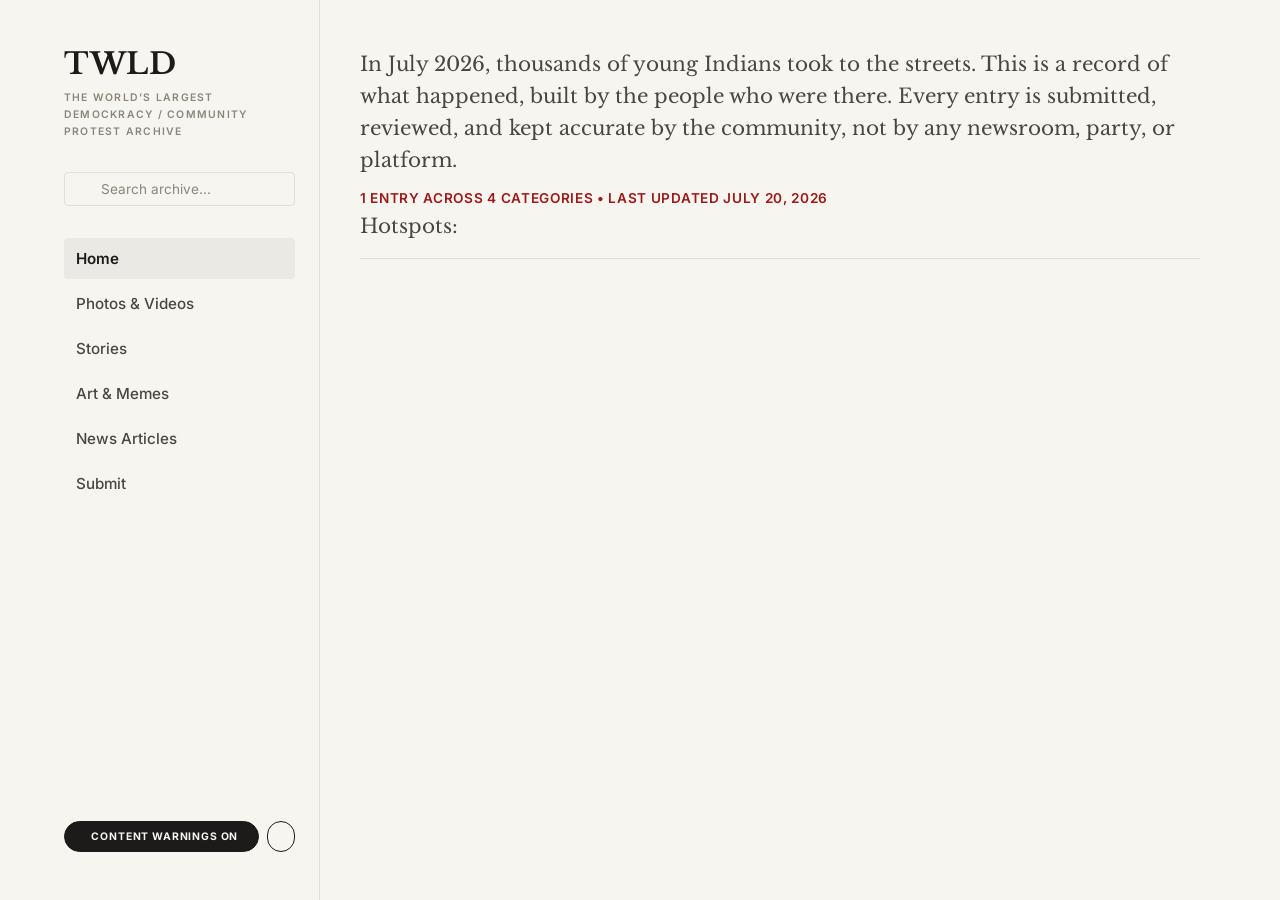
==== docs/index.html @ 3f421980 "Strip EXIF metadata and rebuild site" ====
<!DOCTYPE html>
<html lang="en">
<head>
  <meta charset="UTF-8">
  <meta name="viewport" content="width=device-width, initial-scale=1.0">
  <title>TWLD - The World's Largest Demockracy</title>
  <meta name="description" content="Community archive documenting India's youth-led protest movement. A chronological record of events, verified by contributors.">
  <meta property="og:title" content="TWLD - The World's Largest Demockracy">
  <meta property="og:description" content="Community archive documenting India's youth-led protest movement.">
  <meta property="og:type" content="website">
  <link rel="preconnect" href="https://fonts.googleapis.com">
  <link rel="preconnect" href="https://fonts.gstatic.com" crossorigin>
  <link href="https://fonts.googleapis.com/css2?family=Libre+Baskerville:ital,wght@0,400;0,700;1,400&family=Inter:wght@400;500;600;700&display=swap" rel="stylesheet">
  <link rel="stylesheet" href="./styles.css?v=1784739931500">
  <script src="https://unpkg.com/lucide@latest"></script>
  <script async src="https://tally.so/widgets/embed.js"></script>
</head>
<body>
  
  <button class="mobile-menu-toggle" id="mobile-menu-toggle" aria-label="Toggle menu">
    <span class="hamburger"></span>
    <span class="hamburger"></span>
    <span class="hamburger"></span>
  </button>

  <div class="app-container">
    <aside class="sidebar" id="sidebar">
      <header class="masthead" id="site-header">
        <div class="masthead-brand">
          <h1 class="masthead-title"><a href="./" class="masthead-link">TWLD</a></h1>
          <p class="masthead-sub">The World's Largest Demockracy / Community Protest Archive</p>
        </div>
      </header>

      
      <div class="search-container">
        <i data-lucide="search" class="search-icon"></i>
        <input type="text" id="search-input" class="search-input" placeholder="Search archive..." aria-label="Search">
        <button id="clear-search" class="clear-search-btn hidden" aria-label="Clear search">
          <i data-lucide="x"></i>
        </button>
      </div>
      

      <nav class="sidebar-nav">
        <ul class="nav-links">
          <li><a href="./" class="nav-link active">Home</a></li>
          
          <li><a href="./photos-videos/" class="nav-link ">Photos & Videos</a></li>
          
          <li><a href="./stories/" class="nav-link ">Stories</a></li>
          
          <li><a href="./art-memes/" class="nav-link ">Art & Memes</a></li>
          
          <li><a href="./news-articles/" class="nav-link ">News Articles</a></li>
          
          <li><a href="./submit/" class="nav-link ">Submit</a></li>
        </ul>
      </nav>

      <div class="sidebar-footer">
        <div class="sidebar-footer-actions">
          <button
            type="button"
            role="switch"
            aria-checked="true"
            aria-label="Toggle content warnings"
            class="cw-toggle active"
            id="cw-checkbox"
          >
            <i data-lucide="eye-off"></i>
            <span>Content warnings ON</span>
          </button>
          <button
            type="button"
            aria-label="Toggle dark mode"
            class="theme-toggle"
            id="theme-toggle"
          >
            <i data-lucide="moon"></i>
          </button>
        </div>
      </div>
    </aside>

    <main class="main-content">
      

      
        <div class="home-intro">
          <p>In July 2026, thousands of young Indians took to the streets. This is a record of what happened, built by the people who were there. Every entry is submitted, reviewed, and kept accurate by the community, not by any newsroom, party, or platform.</p>
          <p class="home-stats">
            1 entry across 4 categories
             &bull; Last updated July 20, 2026
          </p>
          <!-- Quick City Filters -->
          <div class="city-filters" id="city-filters">
            <span class="city-filters-label">Hotspots:</span>
            <!-- Rendered by JS -->
          </div>
        </div>
      
      
      
      <div class="archive" id="timeline-container">
        <!-- Rendered by JS -->
      </div>
      
    </main>
  </div>

  <div class="lightbox-overlay hidden" id="lightbox" role="dialog" aria-modal="true" aria-label="Image viewer">
    <button class="lightbox-close" id="lightbox-close" aria-label="Close"><i data-lucide="x"></i></button>
    <button class="lightbox-nav lightbox-prev" id="lightbox-prev" aria-label="Previous image"><i data-lucide="chevron-left"></i></button>
    <button class="lightbox-nav lightbox-next" id="lightbox-next" aria-label="Next image"><i data-lucide="chevron-right"></i></button>
    <img class="lightbox-img" id="lightbox-img" src="" alt="">
    <div class="lightbox-counter" id="lightbox-counter"></div>
  </div>

  <noscript>
    <div style="padding:3rem;text-align:center;font-family:Inter,sans-serif;">
      <h2>JavaScript Required</h2>
      <p>This archive requires JavaScript to render entries. Please enable JavaScript and reload.</p>
    </div>
  </noscript>

  <script>
    window.__EVENTS__ = [{"id":"2026-07-20-jantar-mantar","date":"2026-07-20","location":"Jantar Mantar, New Delhi","title":"March to Parliament on opening day of monsoon session","category":"photos-videos","description":"Thousands of youth protesters, part of the Cockroach Janta Party movement, marched toward Parliament demanding the Education Minister's resignation. Police used tear gas and batons; organizers reported it as the movement's largest protest yet.","tags":["police-action","march","parliament"],"graphic_content":true,"images":[],"contributor":"TWLD (seed entry)","submitted_via":"github-pr","verified":true}];
    window.__CATEGORIES__ = [{"id":"photos-videos","label":"Photos & Videos"},{"id":"stories","label":"Stories"},{"id":"art-memes","label":"Art & Memes"},{"id":"news-articles","label":"News Articles"}];
    window.__PAGE_TYPE__ = 'home';
    window.__CATEGORY_ID__ = null;
    window.__DEPTH__ = './';
  </script>
  <script src="./main.js"></script>
</body>
</html>
---- docs/styles.css ----
:root {
  --bg:             #F7F5F0;
  --bg-card:        #FFFFFF;
  --text:           #1C1B1A;
  --text-secondary: #4A4641;
  --text-muted:     #8B857A;
  --accent:         #9D1A1A;
  --rule:           #E4DFD5;
  --rule-heavy:     #1C1B1A;
  --cw-bg:          #FFF4F4;
  --cw-text:        #8C1818;
}

:root.dark-mode {
  --bg:             #1C1B1A;
  --bg-card:        #262422;
  --text:           #F7F5F0;
  --text-secondary: #C8C3BC;
  --text-muted:     #8B857A;
  --accent:         #FF6B6B;
  --rule:           #363330;
  --rule-heavy:     #F7F5F0;
  --cw-bg:          #3D1F1F;
  --cw-text:        #FF9E9E;
}

*, *::before, *::after { box-sizing: border-box; margin: 0; padding: 0; }

html {
  font-size: 16px;
  scroll-behavior: smooth;
  -webkit-font-smoothing: antialiased;
  -moz-osx-font-smoothing: grayscale;
}

body {
  font-family: 'Inter', system-ui, -apple-system, sans-serif;
  background: var(--bg);
  color: var(--text);
  line-height: 1.65;
  min-height: 100vh;
}

/* Layout */
.app-container {
  display: flex;
  min-height: 100vh;
  max-width: 1200px;
  margin: 0 auto;
}

.sidebar {
  width: 280px;
  flex-shrink: 0;
  padding: 3rem 1.5rem;
  border-right: 1px solid var(--rule);
  display: flex;
  flex-direction: column;
  position: sticky;
  top: 0;
  height: 100vh;
  overflow-y: auto;
}

.main-content {
  flex: 1;
  min-width: 0;
  padding: 3rem 2.5rem;
}

/* Mobile Toggle */
.mobile-menu-toggle {
  display: none;
  position: fixed;
  top: 1rem;
  right: 1rem;
  z-index: 1000;
  background: var(--text);
  border: none;
  border-radius: 4px;
  padding: 0.5rem;
  cursor: pointer;
}

.hamburger {
  display: block;
  width: 20px;
  height: 2px;
  background: var(--bg);
  margin: 4px 0;
}

/* Masthead */
.masthead-brand {
  display: flex;
  flex-direction: column;
  margin-bottom: 2rem;
}

.masthead-title {
  font-family: 'Libre Baskerville', Georgia, serif;
  font-size: 1.85rem;
  font-weight: 700;
  letter-spacing: 0.02em;
  color: var(--text);
  line-height: 1.1;
}

.masthead-link {
  color: inherit;
  text-decoration: none;
}

.masthead-sub {
  font-size: 0.65rem;
  color: var(--text-muted);
  font-weight: 600;
  text-transform: uppercase;
  letter-spacing: 0.12em;
  margin-top: 0.5rem;
}

/* Navigation Links */
.sidebar-nav {
  margin-bottom: 2.5rem;
}

.nav-links {
  list-style: none;
}

.nav-links li {
  margin-bottom: 0.25rem;
}

.nav-link {
  display: block;
  font-family: 'Inter', sans-serif;
  font-size: 0.95rem;
  font-weight: 500;
  color: var(--text-secondary);
  text-decoration: none;
  padding: 0.5rem 0.75rem;
  border-radius: 4px;
  transition: all 0.2s ease;
}

.nav-link:hover {
  background: rgba(0,0,0,0.03);
  color: var(--text);
}

.nav-link.active {
  background: rgba(0,0,0,0.05);
  color: var(--text);
  font-weight: 600;
}



.sidebar-footer {
  margin-top: auto;
  padding-top: 2rem;
}

.sidebar-footer-actions {
  display: flex;
  gap: 0.5rem;
  align-items: stretch;
}

.cw-toggle {
  font-family: 'Inter', sans-serif;
  font-size: 0.65rem;
  font-weight: 700;
  text-transform: uppercase;
  letter-spacing: 0.08em;
  padding: 0.5rem 1rem;
  background: transparent;
  border: 1px solid var(--rule-heavy);
  border-radius: 40px;
  color: var(--text);
  cursor: pointer;
  transition: all 0.2s ease;
  flex: 1;
  display: flex;
  align-items: center;
  justify-content: center;
  gap: 0.4rem;
}

.cw-toggle.active {
  background: var(--text);
  color: var(--bg);
}

.cw-toggle:hover { opacity: 0.8; }

.theme-toggle {
  background: transparent;
  border: 1px solid var(--rule-heavy);
  border-radius: 40px;
  color: var(--text);
  cursor: pointer;
  display: flex;
  align-items: center;
  justify-content: center;
  padding: 0 0.8rem;
  transition: all 0.2s ease;
  flex-shrink: 0;
}

.theme-toggle:hover {
  background: var(--text);
  color: var(--bg);
}

/* Intro */
.home-intro {
  font-family: 'Libre Baskerville', Georgia, serif;
  font-size: 1.25rem;
  color: var(--text-secondary);
  line-height: 1.6;
  margin-bottom: 1.25rem;
  padding-bottom: 1rem;
  border-bottom: 1px solid var(--rule);
}

.home-stats {
  font-family: 'Inter', sans-serif;
  font-size: 0.85rem;
  font-weight: 600;
  color: var(--accent);
  margin-top: 0.75rem;
  text-transform: uppercase;
  letter-spacing: 0.05em;
}

/* Categories */
.category-section {
  margin-bottom: 5rem;
}

.category-section:last-child {
  margin-bottom: 0;
}

.colophon p { margin-bottom: 0.5rem; }
.colophon p:last-child { margin-bottom: 0; }

.footer-callout {
  font-family: 'Libre Baskerville', Georgia, serif;
  font-style: italic;
  font-size: 1.1rem;
  color: var(--text);
  margin-bottom: 1rem !important;
}

.category-eyebrow {
  display: block;
  font-family: 'Inter', sans-serif;
  font-size: 0.65rem;
  font-weight: 700;
  text-transform: uppercase;
  letter-spacing: 0.18em;
  color: var(--text-muted);
  margin-bottom: 0.5rem;
}

.category-header {
  font-family: 'Libre Baskerville', Georgia, serif;
  font-size: 2.2rem;
  font-weight: 700;
  color: var(--text);
  border-bottom: 1px solid var(--rule);
  padding-bottom: 1rem;
  margin-bottom: 2rem;
  display: flex;
  justify-content: space-between;
  align-items: baseline;
}

.category-count {
  font-family: 'Inter', sans-serif;
  font-size: 0.85rem;
  font-weight: 500;
  color: var(--text-muted);
}

.view-all-link {
  display: inline-block;
  font-family: 'Inter', sans-serif;
  font-size: 0.85rem;
  font-weight: 600;
  color: var(--accent);
  text-decoration: none;
  margin-top: 1rem;
  transition: opacity 0.2s ease;
}

.view-all-link:hover {
  opacity: 0.7;
}

/* Entry */
.entry {
  background: var(--bg-card);
  border: 1px solid var(--rule);
  box-shadow: 0 4px 20px rgba(0,0,0,0.02);
  border-radius: 6px;
  padding: 2.5rem 3rem;
  margin-bottom: 2rem;
  opacity: 0;
  transform: translateY(10px);
  transition: opacity 0.5s ease, transform 0.5s ease, box-shadow 0.3s ease;
}

.entry.visible {
  opacity: 1;
  transform: translateY(0);
}

.entry:hover {
  box-shadow: 0 8px 30px rgba(0,0,0,0.05);
}

.entry-date {
  display: block;
  font-family: 'Inter', sans-serif;
  font-size: 0.7rem;
  font-weight: 600;
  text-transform: uppercase;
  letter-spacing: 0.12em;
  color: var(--text-muted);
  margin-bottom: 0.25rem;
}

.entry-location {
  font-family: 'Libre Baskerville', Georgia, serif;
  font-size: 0.9rem;
  font-style: italic;
  color: var(--text-secondary);
  margin-bottom: 1.75rem;
}

.entry-title {
  font-family: 'Libre Baskerville', Georgia, serif;
  font-size: 1.6rem;
  font-weight: 700;
  line-height: 1.3;
  color: var(--text);
  margin-bottom: 1.25rem;
}

.entry-body {
  font-size: 0.95rem;
  color: var(--text-secondary);
  line-height: 1.8;
  margin-bottom: 1.5rem;
}

.entry-source-link {
  display: inline-block;
  font-family: 'Inter', sans-serif;
  font-size: 0.85rem;
  font-weight: 600;
  color: var(--accent);
  text-decoration: none;
  margin-bottom: 1.5rem;
  transition: opacity 0.2s ease;
}
.entry-source-link:hover { opacity: 0.7; }

.entry-tags {
  font-size: 0.7rem;
  color: var(--accent);
  font-weight: 600;
  text-transform: uppercase;
  letter-spacing: 0.08em;
  margin-bottom: 0.75rem;
}

.entry-meta {
  display: flex;
  align-items: center;
  gap: 0.75rem;
  flex-wrap: wrap;
  font-size: 0.75rem;
  color: var(--text-muted);
  border-top: 1px solid var(--rule);
  padding-top: 1rem;
  margin-top: 1rem;
}

.verified-stamp {
  display: inline-flex;
  align-items: center;
  font-size: 0.6rem;
  font-weight: 700;
  text-transform: uppercase;
  letter-spacing: 0.12em;
  color: #1A7B4A;
  border: 1px solid #1A7B4A;
  border-radius: 3px;
  padding: 0.15rem 0.4rem;
  line-height: 1.4;
}

/* Image Gallery */
.entry-gallery {
  display: grid;
  grid-template-columns: repeat(auto-fill, minmax(160px, 1fr));
  gap: 0.5rem;
  margin-bottom: 1.5rem;
}

.gallery-thumb {
  aspect-ratio: 4 / 3;
  overflow: hidden;
  cursor: pointer;
  border-radius: 4px;
  border: 1px solid var(--rule);
  transition: border-color 0.15s ease, transform 0.15s ease;
}

.gallery-thumb:hover {
  border-color: var(--text);
  transform: scale(1.02);
}

.gallery-thumb img {
  width: 100%;
  height: 100%;
  object-fit: cover;
  display: block;
}

/* Content Warning Bar */
.cw-bar {
  background: var(--cw-bg);
  border-left: 3px solid var(--cw-text);
  border-radius: 0 4px 4px 0;
  padding: 1.25rem 1.5rem;
  margin: 1rem 0 2rem;
}

.cw-bar.hidden { display: none; }
.entry-content.hidden { display: none; }

.cw-bar-inner {
  display: flex;
  align-items: center;
  gap: 1.25rem;
  flex-wrap: wrap;
}

.cw-label {
  font-size: 0.65rem;
  font-weight: 700;
  text-transform: uppercase;
  letter-spacing: 0.12em;
  color: var(--cw-text);
  flex-shrink: 0;
}

.cw-desc {
  font-size: 0.85rem;
  color: var(--text-secondary);
  flex: 1;
  min-width: 150px;
}

.cw-reveal {
  font-family: 'Inter', sans-serif;
  font-size: 0.65rem;
  font-weight: 700;
  text-transform: uppercase;
  letter-spacing: 0.08em;
  color: var(--cw-text);
  background: transparent;
  border: 1px solid var(--cw-text);
  border-radius: 3px;
  padding: 0.35rem 0.8rem;
  cursor: pointer;
  transition: all 0.15s ease;
  flex-shrink: 0;
}

.cw-reveal:hover {
  background: var(--cw-text);
  color: #fff;
}

/* Lightbox */
.lightbox-overlay {
  position: fixed;
  inset: 0;
  z-index: 1000;
  background: rgba(28, 27, 26, 0.95);
  backdrop-filter: blur(5px);
  display: flex;
  align-items: center;
  justify-content: center;
  transition: opacity 0.25s ease;
}

.lightbox-overlay.hidden {
  opacity: 0;
  pointer-events: none;
}

.lightbox-close, .lightbox-nav {
  position: absolute;
  color: rgba(255,255,255,0.6);
  background: none;
  border: none;
  cursor: pointer;
  line-height: 1;
  transition: color 0.15s ease;
}

.lightbox-close {
  top: 1.5rem;
  right: 2rem;
  font-size: 2.5rem;
}

.lightbox-nav {
  top: 50%;
  transform: translateY(-50%);
  font-size: 3rem;
  padding: 1rem;
}

.lightbox-close:hover, .lightbox-nav:hover { color: #fff; }
.lightbox-prev { left: 1rem; }
.lightbox-next { right: 1rem; }

.lightbox-img {
  max-width: 90vw;
  max-height: 85vh;
  object-fit: contain;
  user-select: none;
  box-shadow: 0 10px 40px rgba(0,0,0,0.3);
}

.lightbox-counter {
  position: absolute;
  bottom: 1.5rem;
  left: 50%;
  transform: translateX(-50%);
  font-size: 0.75rem;
  color: rgba(255,255,255,0.6);
  font-family: 'Inter', sans-serif;
  letter-spacing: 0.05em;
}

/* Empty State */
.empty-state {
  text-align: center;
  padding: 5rem 1.5rem;
}

.empty-state.hidden { display: none; }

.empty-text {
  font-family: 'Libre Baskerville', Georgia, serif;
  font-size: 1.2rem;
  font-style: italic;
  color: var(--text-muted);
  margin-bottom: 1.5rem;
}

.empty-reset {
  font-family: 'Inter', sans-serif;
  font-size: 0.75rem;
  font-weight: 600;
  text-transform: uppercase;
  letter-spacing: 0.08em;
  color: var(--text);
  background: none;
  border: 1px solid var(--text);
  border-radius: 40px;
  padding: 0.5rem 1.25rem;
  cursor: pointer;
  transition: all 0.2s ease;
}

.empty-reset:hover {
  background: var(--text);
  color: var(--bg);
}

/* Footer */
.colophon {
  border-top: 1px solid var(--rule);
  padding: 3rem 1.5rem;
  text-align: left;
  font-size: 0.85rem;
  color: var(--text-muted);
}

.footer-callout {
  font-family: 'Inter', sans-serif !important;
  font-style: normal !important;
  font-weight: 600;
  font-size: 1.1rem;
  color: var(--text);
  margin-bottom: 0.5rem;
}

.colophon-links { margin-top: 0.5rem; }

.colophon-links a {
  color: var(--text-secondary);
  text-decoration: underline;
  text-underline-offset: 3px;
  transition: color 0.15s ease;
}

.colophon-links a:hover { color: var(--text); }

.sep { margin: 0 0.5rem; color: var(--rule); }

/* Responsive */
/* Submit Page */
.submit-intro {
  font-family: 'Libre Baskerville', Georgia, serif;
  font-style: italic;
  font-size: 1.5rem;
  color: var(--text);
  margin-bottom: 3rem;
  text-align: center;
}

.submit-options {
  display: grid;
  grid-template-columns: 1fr;
  gap: 2rem;
  max-width: 900px;
  margin: 0 auto 5rem auto;
}

.submit-card {
  background: var(--bg-card);
  border: 1px solid var(--rule);
  padding: 2.5rem;
  border-radius: 8px;
  display: flex;
  flex-direction: column;
}

.submit-card h3 {
  font-family: 'Libre Baskerville', Georgia, serif;
  font-size: 1.35rem;
  margin-bottom: 1rem;
  color: var(--text);
}

.submit-card p {
  font-size: 0.95rem;
  color: var(--text-secondary);
  line-height: 1.6;
  margin-bottom: 2rem;
  flex: 1;
}

.submit-btn {
  display: inline-block;
  background: var(--accent);
  color: #fff;
  padding: 0.8rem 1.5rem;
  text-decoration: none;
  font-weight: 600;
  font-size: 0.9rem;
  border-radius: 4px;
  text-align: center;
  transition: opacity 0.2s ease;
}
.submit-btn:hover { opacity: 0.9; }

.submit-btn-outline {
  display: inline-block;
  background: transparent;
  color: var(--text);
  border: 1px solid var(--text);
  padding: 0.8rem 1.5rem;
  text-decoration: none;
  font-weight: 600;
  font-size: 0.9rem;
  border-radius: 4px;
  text-align: center;
  transition: all 0.2s ease;
  margin-bottom: 1rem;
}
.submit-btn-outline:hover {
  background: var(--text);
  color: var(--bg);
}

.submit-link {
  font-size: 0.85rem;
  color: var(--text-muted);
  text-decoration: underline;
  text-align: center;
}
.submit-link:hover {
  color: var(--text);
}

/* Search Input */
.search-container {
  position: relative;
  margin-bottom: 2rem;
}
.search-input {
  width: 100%;
  font-family: 'Inter', sans-serif;
  font-size: 0.85rem;
  background: transparent;
  border: 1px solid var(--rule);
  border-radius: 4px;
  padding: 0.5rem 0.75rem 0.5rem 2.25rem;
  color: var(--text);
  transition: border-color 0.2s ease;
}
.search-input:focus {
  outline: none;
  border-color: var(--text-secondary);
}
.search-input::placeholder {
  color: var(--text-muted);
}
.search-icon {
  position: absolute;
  left: 0.75rem;
  top: 50%;
  transform: translateY(-50%);
  color: var(--text-muted);
  width: 1rem;
  height: 1rem;
}
.clear-search-btn {
  position: absolute;
  right: 0.75rem;
  top: 50%;
  transform: translateY(-50%);
  background: none;
  border: none;
  color: var(--text-muted);
  cursor: pointer;
  display: flex;
}
.clear-search-btn:hover { color: var(--text); }
.clear-search-btn.hidden { display: none; }

/* Lucide Icon */
.lucide {
  width: 1em;
  height: 1em;
  stroke-width: 2;
  stroke: currentColor;
  fill: none;
  stroke-linecap: round;
  stroke-linejoin: round;
  vertical-align: text-bottom;
}

/* Tag Button */
.tag-btn {
  background: none;
  border: none;
  font-family: inherit;
  font-size: inherit;
  color: var(--accent);
  font-weight: 600;
  text-transform: uppercase;
  letter-spacing: 0.08em;
  cursor: pointer;
  padding: 0;
  transition: opacity 0.2s ease;
}
.tag-btn:hover, .tag-btn.active {
  opacity: 0.7;
  text-decoration: underline;
  text-underline-offset: 2px;
}
.active-tag-filter {
  font-family: 'Inter', sans-serif;
  font-size: 0.75rem;
  font-weight: 600;
  background: var(--rule);
  color: var(--text);
  padding: 0.25rem 0.75rem;
  border-radius: 40px;
  display: inline-flex;
  align-items: center;
  gap: 0.5rem;
  margin-bottom: 2rem;
}
.active-tag-filter button {
  background: none;
  border: none;
  cursor: pointer;
  color: var(--text-muted);
  display: flex;
}
.active-tag-filter button:hover { color: var(--text); }

/* City Filters */
.city-filters-container {
  display: flex;
  gap: 0.5rem;
  flex-wrap: wrap;
  margin-bottom: 2rem;
}
.city-pill {
  background: var(--bg-card);
  border: 1px solid var(--rule);
  color: var(--text-secondary);
  font-family: 'Inter', sans-serif;
  font-size: 0.75rem;
  font-weight: 600;
  text-transform: uppercase;
  letter-spacing: 0.05em;
  padding: 0.4rem 0.8rem;
  border-radius: 40px;
  cursor: pointer;
  transition: all 0.2s ease;
}
.city-pill:hover, .city-pill.active {
  background: var(--text);
  color: var(--bg);
  border-color: var(--text);
}

/* Share Button */
.share-btn {
  background: none;
  border: none;
  color: var(--text-muted);
  cursor: pointer;
  display: inline-flex;
  align-items: center;
  gap: 0.25rem;
  font-family: inherit;
  font-size: inherit;
  transition: color 0.2s ease;
  margin-left: auto;
}
.share-btn:hover { color: var(--text); }

/* Load More */
#load-more-trigger {
  height: 50px;
  width: 100%;
}

/* Force light theme for Tally Form */
.tally-container {
  --bg-card:        #FFFFFF;
  --text:           #1C1B1A;
  --text-secondary: #4A4641;
  --rule:           #E4DFD5;
  background: var(--bg-card);
  color: var(--text);
}

@media (max-width: 768px) {
  .app-container {
    flex-direction: column;
  }
  
  .mobile-menu-toggle {
    display: block;
  }
  
  .sidebar {
    width: 100%;
    height: auto;
    position: fixed;
    top: 0;
    left: 0;
    z-index: 900;
    background: var(--bg);
    transform: translateY(-100%);
    transition: transform 0.3s ease;
    border-right: none;
    border-bottom: 1px solid var(--rule);
    padding: 4rem 1.5rem 2rem;
    box-shadow: 0 10px 30px rgba(0,0,0,0.1);
  }
  
  .sidebar.open {
    transform: translateY(0);
  }
  
  .main-content {
    padding: 5rem 1.5rem 2rem;
  }

  .entry {
    padding: 1.5rem;
  }
  
  .category-header {
    font-size: 1.8rem;
  }
  
  .entry-title { font-size: 1.35rem; }

  .cw-bar-inner {
    flex-direction: column;
    align-items: flex-start;
    gap: 0.75rem;
  }

  .submit-options {
    grid-template-columns: 1fr;
  }
}

@media (prefers-reduced-motion: reduce) {
  *, *::before, *::after {
    transition-duration: 0.01ms !important;
  }
  .entry { opacity: 1; transform: none; }
}
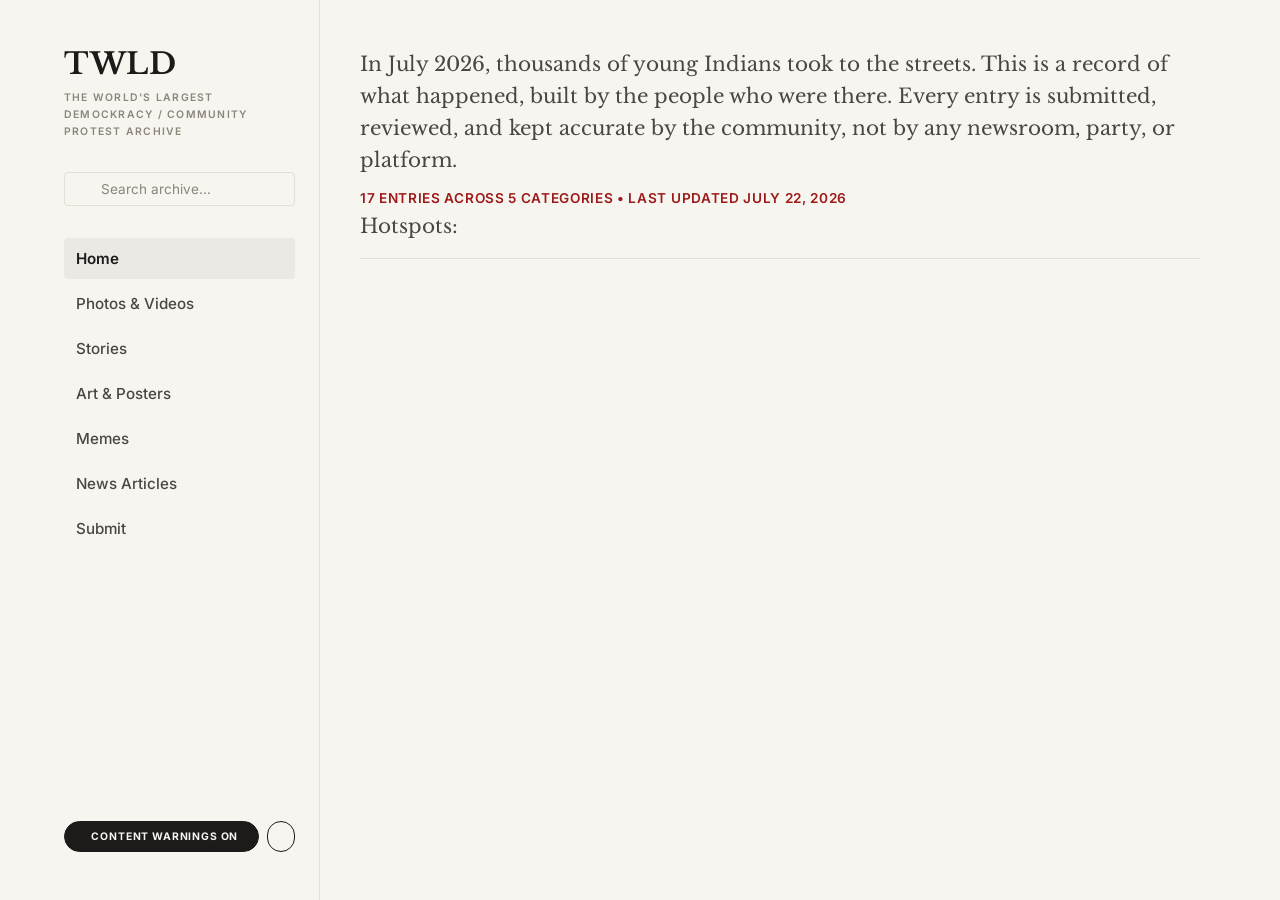
==== commit a6f7c5e0: "Add new entries from Tally" ====
--- a/docs/index.html
+++ b/docs/index.html
@@ -11,7 +11,7 @@
   <link rel="preconnect" href="https://fonts.googleapis.com">
   <link rel="preconnect" href="https://fonts.gstatic.com" crossorigin>
   <link href="https://fonts.googleapis.com/css2?family=Libre+Baskerville:ital,wght@0,400;0,700;1,400&family=Inter:wght@400;500;600;700&display=swap" rel="stylesheet">
-  <link rel="stylesheet" href="./styles.css?v=1784739931500">
+  <link rel="stylesheet" href="./styles.css?v=1784744177568">
   <script src="https://unpkg.com/lucide@latest"></script>
   <script async src="https://tally.so/widgets/embed.js"></script>
 </head>
@@ -50,7 +50,9 @@
           
           <li><a href="./stories/" class="nav-link ">Stories</a></li>
           
-          <li><a href="./art-memes/" class="nav-link ">Art & Memes</a></li>
+          <li><a href="./art-posters/" class="nav-link ">Art & Posters</a></li>
+          
+          <li><a href="./memes/" class="nav-link ">Memes</a></li>
           
           <li><a href="./news-articles/" class="nav-link ">News Articles</a></li>
           
@@ -90,8 +92,8 @@
         <div class="home-intro">
           <p>In July 2026, thousands of young Indians took to the streets. This is a record of what happened, built by the people who were there. Every entry is submitted, reviewed, and kept accurate by the community, not by any newsroom, party, or platform.</p>
           <p class="home-stats">
-            1 entry across 4 categories
-             &bull; Last updated July 20, 2026
+            17 entries across 5 categories
+             &bull; Last updated July 22, 2026
           </p>
           <!-- Quick City Filters -->
           <div class="city-filters" id="city-filters">
@@ -125,8 +127,8 @@
   </noscript>
 
   <script>
-    window.__EVENTS__ = [{"id":"2026-07-20-jantar-mantar","date":"2026-07-20","location":"Jantar Mantar, New Delhi","title":"March to Parliament on opening day of monsoon session","category":"photos-videos","description":"Thousands of youth protesters, part of the Cockroach Janta Party movement, marched toward Parliament demanding the Education Minister's resignation. Police used tear gas and batons; organizers reported it as the movement's largest protest yet.","tags":["police-action","march","parliament"],"graphic_content":true,"images":[],"contributor":"TWLD (seed entry)","submitted_via":"github-pr","verified":true}];
-    window.__CATEGORIES__ = [{"id":"photos-videos","label":"Photos & Videos"},{"id":"stories","label":"Stories"},{"id":"art-memes","label":"Art & Memes"},{"id":"news-articles","label":"News Articles"}];
+    window.__EVENTS__ = [{"id":"2026-07-22-holy-aura","date":"2026-07-22","location":"New Delhi","title":"Holy Aura","category":"photos-videos","description":"","tags":[],"graphic_content":false,"images":["2026-07-22-holy-aura.png"],"contributor":"Anonymous","submitted_via":"bulk-import","verified":true},{"id":"2026-07-22-lathi-charge","date":"2026-07-22","location":"New Delhi","title":"Lathi-Charge","category":"photos-videos","description":"","tags":[],"graphic_content":false,"images":["2026-07-22-lathi-charge.jpg"],"contributor":"Anonymous","submitted_via":"bulk-import","verified":true},{"id":"2026-07-22-modyssey","date":"2026-07-22","location":"New Delhi","title":"Modyssey","category":"memes","description":"","tags":[],"graphic_content":false,"images":["2026-07-22-modyssey.png"],"contributor":"Anonymous","submitted_via":"bulk-import","verified":true},{"id":"2026-07-22-mural","date":"2026-07-22","location":"New Delhi","title":"Mural","category":"art-posters","description":"","tags":[],"graphic_content":false,"images":["2026-07-22-mural.jpg"],"contributor":"Anonymous","submitted_via":"bulk-import","verified":true},{"id":"2026-07-22-poster","date":"2026-07-22","location":"New Delhi","title":"Poster","category":"art-posters","description":"","tags":[],"graphic_content":false,"images":["2026-07-22-poster.png"],"contributor":"Anonymous","submitted_via":"bulk-import","verified":true},{"id":"2026-07-22-spideys","date":"2026-07-22","location":"New Delhi","title":"Spideys","category":"photos-videos","description":"","tags":[],"graphic_content":false,"images":["2026-07-22-spideys.jpg"],"contributor":"Anonymous","submitted_via":"bulk-import","verified":true},{"id":"2026-07-21-adani-modi-ambani","date":"2026-07-21","location":"New Delhi","title":"Adani-Modi-Ambani","category":"art-posters","description":"","tags":[],"graphic_content":false,"images":["2026-07-21-adani-modi-ambani.png"],"contributor":"Anonymous","submitted_via":"bulk-import","verified":true,"source_link":"https://www.instagram.com/tylerstreetart?igsh=MXNsdnp3d3JreTM0ag=="},{"id":"2026-07-21-art-work","date":"2026-07-21","location":"New Delhi","title":"Art_Work","category":"art-posters","description":"","tags":[],"graphic_content":false,"images":["2026-07-21-art-work.png"],"contributor":"Anonymous","submitted_via":"bulk-import","verified":true},{"id":"2026-07-21-chai-on-constitution","date":"2026-07-21","location":"New Delhi","title":"Chai on Constitution","category":"art-posters","description":"","tags":[],"graphic_content":false,"images":["2026-07-21-chai-on-constitution.png"],"contributor":"Anonymous","submitted_via":"bulk-import","verified":true,"source_link":"https://www.instagram.com/reel/DbCJBCdTCUx/?igsh=MXBuNnFxMWNuZTNkaQ=="},{"id":"2026-07-21-poster1","date":"2026-07-21","location":"New Delhi","title":"poster1","category":"photos-videos","description":"","tags":[],"graphic_content":false,"images":["2026-07-21-poster1.png"],"contributor":"Anonymous","submitted_via":"bulk-import","verified":true},{"id":"2026-07-21-raga","date":"2026-07-21","location":"New Delhi","title":"Raga","category":"memes","description":"","tags":[],"graphic_content":false,"images":["2026-07-21-raga.png"],"contributor":"Anonymous","submitted_via":"bulk-import","verified":true},{"id":"2026-07-20-ak-47-meme","date":"2026-07-20","location":"New Delhi","title":"AK-47 meme","category":"memes","description":"","tags":[],"graphic_content":false,"images":["2026-07-20-ak-47-meme.png"],"contributor":"Anonymous","submitted_via":"bulk-import","verified":true},{"id":"2026-07-20-aura","date":"2026-07-20","location":"New Delhi","title":"Aura","category":"photos-videos","description":"","tags":[],"graphic_content":false,"images":["2026-07-20-aura.png"],"contributor":"Anonymous","submitted_via":"bulk-import","verified":true},{"id":"2026-07-20-gitanjali-mam","date":"2026-07-20","location":"New Delhi","title":"Gitanjali Mam","category":"photos-videos","description":"","tags":[],"graphic_content":false,"images":["2026-07-20-gitanjali-mam.jpg"],"contributor":"Anonymous","submitted_via":"bulk-import","verified":true},{"id":"2026-07-20-jantar-mantar","date":"2026-07-20","location":"Jantar Mantar, New Delhi","title":"March to Parliament on opening day of monsoon session","category":"photos-videos","description":"Thousands of youth protesters, part of the Cockroach Janta Party movement, marched toward Parliament demanding the Education Minister's resignation. Police used tear gas and batons; organizers reported it as the movement's largest protest yet.","tags":["police-action","march","parliament"],"graphic_content":true,"images":[],"contributor":"TWLD (seed entry)","submitted_via":"github-pr","verified":true},{"id":"2026-07-20-lathi-charge","date":"2026-07-20","location":"New Delhi","title":"Lathi-Charge","category":"photos-videos","description":"","tags":[],"graphic_content":false,"images":["2026-07-20-lathi-charge.jpg"],"contributor":"Anonymous","submitted_via":"bulk-import","verified":true},{"id":"2026-07-19-poster","date":"2026-07-19","location":"New Delhi","title":"poster","category":"art-posters","description":"","tags":[],"graphic_content":false,"images":["2026-07-19-poster.jpg"],"contributor":"Anonymous","submitted_via":"bulk-import","verified":true}];
+    window.__CATEGORIES__ = [{"id":"photos-videos","label":"Photos & Videos"},{"id":"stories","label":"Stories"},{"id":"art-posters","label":"Art & Posters"},{"id":"memes","label":"Memes"},{"id":"news-articles","label":"News Articles"}];
     window.__PAGE_TYPE__ = 'home';
     window.__CATEGORY_ID__ = null;
     window.__DEPTH__ = './';
